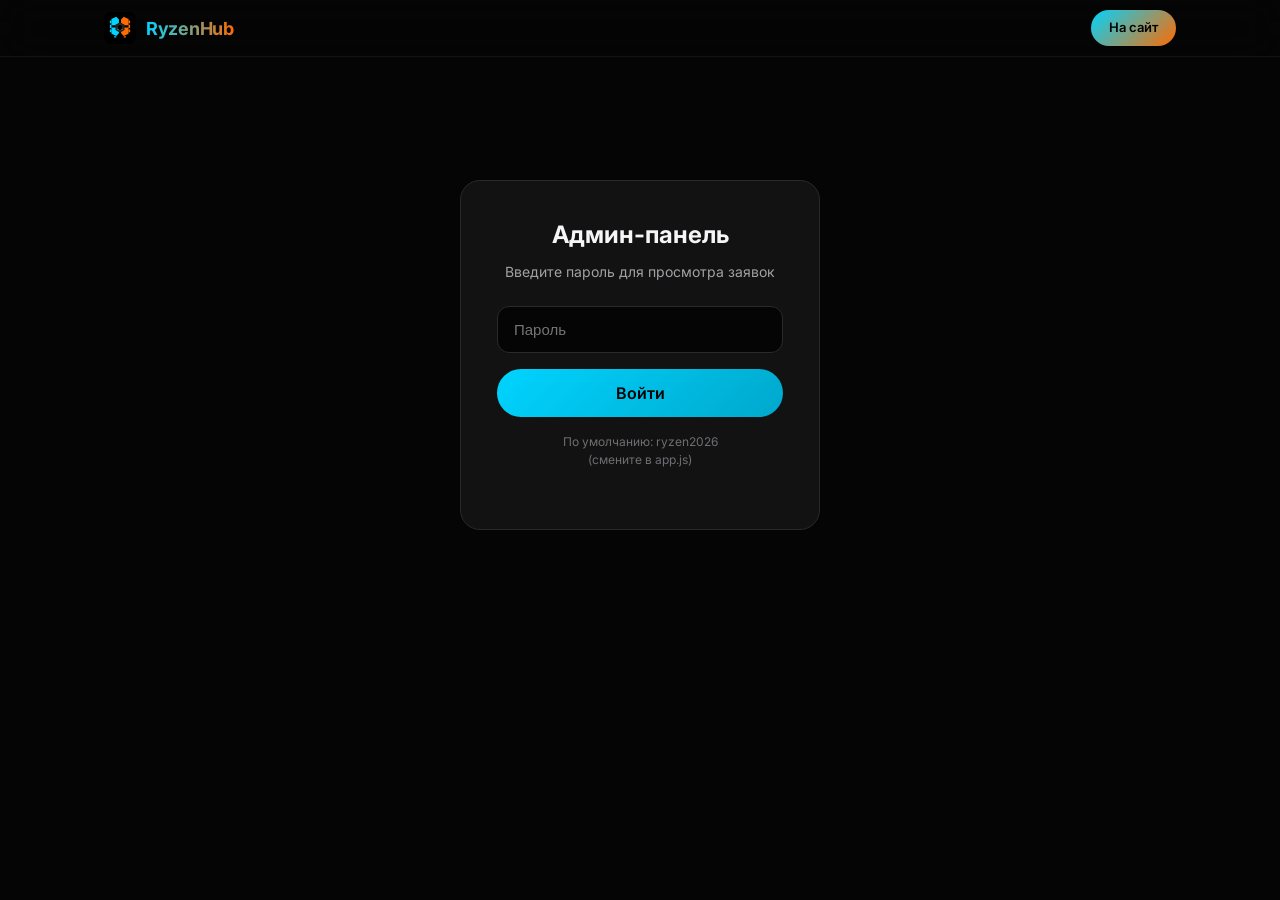
==== admin.html @ 4b6b9cd9 "Add files via upload" ====
<!DOCTYPE html>
<html lang="ru">
<head>
  <meta charset="UTF-8">
  <meta name="viewport" content="width=device-width, initial-scale=1.0">
  <title>Админка — RyzenHub</title>
  <link href="https://fonts.googleapis.com/css2?family=Inter:wght@400;500;600;700&display=swap" rel="stylesheet">
  <link rel="stylesheet" href="styles.css">
</head>
<body>
  <header class="header">
    <nav class="nav">
      <a href="index.html" class="logo">
        <img src="logo.svg" alt="RyzenHub" class="logo-img" onerror="this.style.display='none'">
        <span class="logo-text">RyzenHub</span>
      </a>
      <a href="index.html" class="nav-cta">На сайт</a>
    </nav>
  </header>

  <div class="admin-page">
    <div id="loginBox" class="admin-login">
      <h1>Админ-панель</h1>
      <p>Введите пароль для просмотра заявок</p>
      <input type="password" id="adminPass" placeholder="Пароль" autocomplete="current-password">
      <button class="btn btn-primary btn-block" id="loginBtn">Войти</button>
      <p style="margin-top:16px;font-size:12px;color:var(--text-tertiary)">По умолчанию: ryzen2026<br>(смените в app.js)</p>
    </div>

    <div id="adminPanel" style="display:none">
      <h1 style="margin-bottom:8px">Заявки</h1>
      <p style="color:var(--text-secondary);margin-bottom:24px">Хранятся в localStorage браузера. Для получения на телефон настройте Discord/Telegram в app.js</p>

      <div class="admin-actions">
        <button class="btn btn-secondary" id="refreshBtn">Обновить</button>
        <button class="btn btn-small" id="clearBtn">Очистить все</button>
        <button class="btn btn-small" id="logoutBtn">Выйти</button>
      </div>

      <div id="ordersContainer"></div>
    </div>
  </div>

  <script src="app.js"></script>
  <script>
    const loginBox = document.getElementById("loginBox");
    const adminPanel = document.getElementById("adminPanel");
    const ordersContainer = document.getElementById("ordersContainer");

    function isLoggedIn() {
      return sessionStorage.getItem("ryzenhub_admin") === "1";
    }

    function renderOrders() {
      const orders = window.RyzenHubAdmin.getOrders();
      if (orders.length === 0) {
        ordersContainer.innerHTML = '<p style="color:var(--text-secondary)">Пока нет заявок.</p>';
        return;
      }
      ordersContainer.innerHTML = orders.map(o => `
        <div class="order-card-admin">
          <div class="oid">${o.id} · ${o.date}</div>
          <div class="meta">
            <strong>${o.name}</strong> · ${o.city}<br>
            📞 ${o.phone} ${o.telegram !== "—" ? "· " + o.telegram : ""}<br>
            Услуги: ${Array.isArray(o.services) ? o.services.join(", ") : o.services}<br>
            Бюджет: ${o.budget}<br>
            ${o.details && o.details !== "—" ? "Детали: " + o.details : ""}
          </div>
        </div>
      `).join("");
    }

    function showAdmin() {
      loginBox.style.display = "none";
      adminPanel.style.display = "block";
      renderOrders();
    }

    if (isLoggedIn()) showAdmin();

    document.getElementById("loginBtn").addEventListener("click", () => {
      const pass = document.getElementById("adminPass").value;
      if (window.RyzenHubAdmin.checkPass(pass)) {
        sessionStorage.setItem("ryzenhub_admin", "1");
        showAdmin();
      } else {
        alert("Неверный пароль");
      }
    });

    document.getElementById("adminPass")?.addEventListener("keydown", (e) => {
      if (e.key === "Enter") document.getElementById("loginBtn").click();
    });

    document.getElementById("refreshBtn")?.addEventListener("click", renderOrders);
    document.getElementById("clearBtn")?.addEventListener("click", () => {
      if (confirm("Удалить все заявки?")) {
        window.RyzenHubAdmin.clearOrders();
        renderOrders();
      }
    });
    document.getElementById("logoutBtn")?.addEventListener("click", () => {
      sessionStorage.removeItem("ryzenhub_admin");
      location.reload();
    });
  </script>
</body>
</html>
---- styles.css ----
:root {
  --bg: #050505;
  --bg-elevated: #0c0c0c;
  --bg-card: #121212;
  --bg-card-hover: #1a1a1a;
  --text: #f5f5f7;
  --text-secondary: #a1a1a6;
  --text-tertiary: #6e6e73;
  --accent: #00d4ff;
  --accent-2: #ff6b00;
  --accent-hover: #00b8e0;
  --accent-soft: rgba(0, 212, 255, 0.12);
  --orange-soft: rgba(255, 107, 0, 0.12);
  --success: #30d158;
  --border: #2a2a2e;
  --border-light: #3a3a3e;
  --radius: 16px;
  --radius-sm: 10px;
  --radius-full: 980px;
  --shadow: 0 8px 32px rgba(0, 0, 0, 0.5);
  --transition: 0.25s cubic-bezier(0.25, 0.1, 0.25, 1);
}

* { margin: 0; padding: 0; box-sizing: border-box; }

html { scroll-behavior: smooth; }

body {
  font-family: 'Inter', -apple-system, BlinkMacSystemFont, 'Segoe UI', sans-serif;
  background: var(--bg);
  color: var(--text);
  line-height: 1.5;
  -webkit-font-smoothing: antialiased;
}

a { color: inherit; text-decoration: none; }
img { max-width: 100%; display: block; }

/* Header */
.header {
  position: fixed;
  top: 0; left: 0; right: 0;
  z-index: 1000;
  background: rgba(5, 5, 5, 0.8);
  backdrop-filter: saturate(180%) blur(20px);
  -webkit-backdrop-filter: saturate(180%) blur(20px);
  border-bottom: 1px solid rgba(255, 255, 255, 0.06);
}

.nav {
  max-width: 1120px;
  margin: 0 auto;
  padding: 0 24px;
  height: 56px;
  display: flex;
  align-items: center;
  justify-content: space-between;
}

.logo {
  display: flex;
  align-items: center;
  gap: 10px;
  font-weight: 700;
  font-size: 18px;
  letter-spacing: -0.3px;
}

.logo-img {
  width: 32px;
  height: 32px;
  border-radius: 8px;
  object-fit: contain;
  background: #000;
}

.logo-text {
  background: linear-gradient(90deg, var(--accent), var(--accent-2));
  -webkit-background-clip: text;
  -webkit-text-fill-color: transparent;
  background-clip: text;
}

.nav-links {
  display: flex;
  gap: 28px;
  font-size: 13px;
  color: var(--text-secondary);
}

.nav-links a:hover { color: var(--text); }

.nav-cta {
  background: linear-gradient(135deg, var(--accent), var(--accent-2));
  color: #000;
  padding: 8px 18px;
  border-radius: var(--radius-full);
  font-size: 13px;
  font-weight: 600;
  transition: transform var(--transition), opacity var(--transition);
}

.nav-cta:hover { transform: scale(1.03); opacity: 0.95; }

.mobile-menu-btn {
  display: none;
  flex-direction: column;
  gap: 5px;
  background: none;
  border: none;
  cursor: pointer;
  padding: 4px;
}

.mobile-menu-btn span {
  width: 20px;
  height: 1.5px;
  background: var(--text);
  transition: var(--transition);
}

.mobile-menu {
  display: none;
  flex-direction: column;
  padding: 16px 24px 24px;
  background: var(--bg);
  border-top: 1px solid var(--border);
  gap: 16px;
}

.mobile-menu a { font-size: 15px; color: var(--text-secondary); }
.mobile-menu a:hover { color: var(--text); }
.mobile-menu .nav-cta { display: inline-block; text-align: center; margin-top: 8px; color: #000; }

/* Hero */
.hero {
  min-height: 100vh;
  display: flex;
  align-items: center;
  justify-content: center;
  padding: 120px 24px 80px;
  position: relative;
  overflow: hidden;
}

.hero-bg {
  position: absolute;
  inset: 0;
  background:
    radial-gradient(ellipse 70% 50% at 50% -10%, rgba(0, 212, 255, 0.15), transparent),
    radial-gradient(ellipse 50% 40% at 90% 60%, rgba(255, 107, 0, 0.08), transparent),
    var(--bg);
  pointer-events: none;
}

.hero-content {
  max-width: 820px;
  text-align: center;
  position: relative;
  z-index: 1;
}

.hero-badge {
  display: inline-flex;
  align-items: center;
  gap: 8px;
  background: var(--accent-soft);
  color: var(--accent);
  padding: 6px 14px;
  border-radius: var(--radius-full);
  font-size: 13px;
  font-weight: 500;
  margin-bottom: 28px;
}

.badge-dot {
  width: 6px;
  height: 6px;
  background: var(--success);
  border-radius: 50%;
  animation: pulse 2s infinite;
}

@keyframes pulse {
  0%, 100% { opacity: 1; }
  50% { opacity: 0.4; }
}

.hero h1 {
  font-size: clamp(40px, 8vw, 68px);
  font-weight: 800;
  letter-spacing: -2.5px;
  line-height: 1.05;
  margin-bottom: 20px;
}

.gradient-text {
  background: linear-gradient(90deg, var(--accent), var(--accent-2));
  -webkit-background-clip: text;
  -webkit-text-fill-color: transparent;
  background-clip: text;
}

.hero-subtitle {
  font-size: clamp(16px, 2.2vw, 20px);
  color: var(--text-secondary);
  max-width: 560px;
  margin: 0 auto 40px;
  line-height: 1.5;
}

.hero-buttons {
  display: flex;
  gap: 14px;
  justify-content: center;
  flex-wrap: wrap;
  margin-bottom: 64px;
}

.btn {
  display: inline-flex;
  align-items: center;
  justify-content: center;
  padding: 14px 28px;
  border-radius: var(--radius-full);
  font-size: 16px;
  font-weight: 500;
  border: none;
  cursor: pointer;
  transition: all var(--transition);
  font-family: inherit;
}

.btn-primary {
  background: linear-gradient(135deg, var(--accent), #00a8cc);
  color: #000;
  font-weight: 600;
}

.btn-primary:hover {
  transform: scale(1.03);
  box-shadow: 0 0 24px rgba(0, 212, 255, 0.35);
}

.btn-secondary {
  background: transparent;
  color: white;
  border: 1px solid rgba(255, 255, 255, 0.25);
}

.btn-secondary:hover {
  border-color: rgba(255, 255, 255, 0.5);
  background: rgba(255, 255, 255, 0.05);
}

.btn-small {
  padding: 8px 14px;
  font-size: 13px;
  background: var(--bg-card);
  color: var(--text-secondary);
  border: 1px solid var(--border);
  border-radius: var(--radius-sm);
}

.btn-small:hover { color: var(--text); border-color: var(--border-light); }

.btn-block { width: 100%; }

.hero-stats {
  display: flex;
  justify-content: center;
  gap: 48px;
  flex-wrap: wrap;
}

.stat-value {
  font-size: 28px;
  font-weight: 700;
  letter-spacing: -0.5px;
  background: linear-gradient(90deg, var(--accent), var(--accent-2));
  -webkit-background-clip: text;
  -webkit-text-fill-color: transparent;
  background-clip: text;
}

.stat-label {
  font-size: 13px;
  color: var(--text-secondary);
  margin-top: 2px;
}

/* Sections */
.section {
  padding: 100px 24px;
  max-width: 1120px;
  margin: 0 auto;
}

.section-dark {
  background: var(--bg-elevated);
  max-width: none;
  padding: 100px 24px;
}

.section-dark > * {
  max-width: 1120px;
  margin-left: auto;
  margin-right: auto;
}

.section-header {
  text-align: center;
  margin-bottom: 56px;
}

.section-header h2 {
  font-size: clamp(32px, 5vw, 44px);
  font-weight: 700;
  letter-spacing: -1.5px;
  margin-bottom: 12px;
}

.section-header p {
  font-size: 18px;
  color: var(--text-secondary);
  max-width: 520px;
  margin: 0 auto;
}

/* Services */
.services-grid {
  display: grid;
  grid-template-columns: repeat(auto-fill, minmax(320px, 1fr));
  gap: 24px;
}

.service-card {
  background: var(--bg-card);
  border: 1px solid var(--border);
  border-radius: 20px;
  overflow: hidden;
  transition: transform var(--transition), border-color var(--transition);
  display: flex;
  flex-direction: column;
}

.service-card:hover {
  transform: translateY(-6px);
  border-color: var(--border-light);
  box-shadow: var(--shadow);
}

.service-img {
  height: 180px;
  overflow: hidden;
  background: #111;
}

.service-img img {
  width: 100%;
  height: 100%;
  object-fit: cover;
  transition: transform 0.4s ease;
}

.service-card:hover .service-img img {
  transform: scale(1.05);
}

.service-body {
  padding: 24px;
  flex: 1;
  display: flex;
  flex-direction: column;
}

.service-body h3 {
  font-size: 18px;
  font-weight: 600;
  margin-bottom: 8px;
}

.service-body > p {
  font-size: 14px;
  color: var(--text-secondary);
  margin-bottom: 16px;
  line-height: 1.5;
}

.service-list {
  list-style: none;
  font-size: 13px;
  color: var(--text-tertiary);
  margin-bottom: 16px;
  flex: 1;
}

.service-list li {
  padding: 3px 0;
  display: flex;
  gap: 8px;
}

.service-list li::before {
  content: "•";
  color: var(--accent);
}

.service-price {
  font-size: 18px;
  font-weight: 700;
  color: var(--accent);
  margin-top: auto;
}

/* Process */
.process-grid {
  display: grid;
  grid-template-columns: repeat(auto-fit, minmax(220px, 1fr));
  gap: 24px;
}

.process-step {
  background: var(--bg-card);
  border: 1px solid var(--border);
  border-radius: 16px;
  padding: 28px 24px;
  text-align: center;
}

.process-num {
  font-size: 32px;
  font-weight: 800;
  background: linear-gradient(135deg, var(--accent), var(--accent-2));
  -webkit-background-clip: text;
  -webkit-text-fill-color: transparent;
  background-clip: text;
  margin-bottom: 12px;
}

.process-step h3 {
  font-size: 18px;
  margin-bottom: 8px;
}

.process-step p {
  font-size: 14px;
  color: var(--text-secondary);
}

/* Form */
.form-container {
  display: grid;
  grid-template-columns: 1fr 300px;
  gap: 32px;
  align-items: start;
}

@media (max-width: 900px) {
  .form-container { grid-template-columns: 1fr; }
}

.order-form {
  background: var(--bg-card);
  border: 1px solid var(--border);
  border-radius: 24px;
  padding: 36px;
}

.form-progress {
  display: flex;
  gap: 8px;
  margin-bottom: 36px;
  flex-wrap: wrap;
}

.progress-step {
  flex: 1;
  min-width: 90px;
  text-align: center;
  font-size: 12px;
  font-weight: 500;
  color: var(--text-tertiary);
  padding: 8px 4px;
  border-bottom: 2px solid var(--border);
  transition: all var(--transition);
}

.progress-step.active {
  color: var(--accent);
  border-bottom-color: var(--accent);
}

.progress-step.done {
  color: var(--success);
  border-bottom-color: var(--success);
}

.form-step { display: none; }
.form-step.active {
  display: block;
  animation: fadeIn 0.3s ease;
}

@keyframes fadeIn {
  from { opacity: 0; transform: translateY(8px); }
  to { opacity: 1; transform: translateY(0); }
}

.form-step h3 {
  font-size: 22px;
  font-weight: 600;
  margin-bottom: 8px;
}

.form-hint {
  font-size: 14px;
  color: var(--text-secondary);
  margin-bottom: 24px;
}

.form-row {
  display: grid;
  grid-template-columns: 1fr 1fr;
  gap: 16px;
}

@media (max-width: 600px) {
  .form-row { grid-template-columns: 1fr; }
}

.form-group { margin-bottom: 20px; }

.form-group label {
  display: block;
  font-size: 13px;
  font-weight: 500;
  color: var(--text-secondary);
  margin-bottom: 6px;
}

.form-group input,
.form-group select,
.form-group textarea {
  width: 100%;
  background: var(--bg);
  border: 1px solid var(--border);
  border-radius: 12px;
  padding: 13px 16px;
  color: var(--text);
  font-size: 15px;
  font-family: inherit;
  transition: border-color var(--transition);
}

.form-group input:focus,
.form-group select:focus,
.form-group textarea:focus {
  outline: none;
  border-color: var(--accent);
}

.form-group textarea {
  resize: vertical;
  min-height: 100px;
}

.purpose-grid {
  display: grid;
  grid-template-columns: repeat(auto-fill, minmax(140px, 1fr));
  gap: 12px;
  margin-bottom: 24px;
}

.purpose-card { cursor: pointer; }
.purpose-card input { display: none; }

.purpose-content {
  display: flex;
  flex-direction: column;
  align-items: center;
  text-align: center;
  padding: 18px 10px;
  background: var(--bg);
  border: 1px solid var(--border);
  border-radius: 14px;
  transition: all var(--transition);
  height: 100%;
}

.purpose-card input:checked + .purpose-content {
  border-color: var(--accent);
  background: var(--accent-soft);
}

.purpose-icon { font-size: 26px; margin-bottom: 6px; }
.purpose-title { font-size: 13px; font-weight: 600; }

.budget-options {
  display: grid;
  grid-template-columns: repeat(auto-fill, minmax(140px, 1fr));
  gap: 10px;
}

.budget-option {
  cursor: pointer;
}

.budget-option input { display: none; }

.budget-option span {
  display: block;
  text-align: center;
  padding: 12px;
  background: var(--bg);
  border: 1px solid var(--border);
  border-radius: 12px;
  font-size: 13px;
  transition: all var(--transition);
}

.budget-option input:checked + span {
  border-color: var(--accent);
  background: var(--accent-soft);
  color: var(--accent);
}

.form-actions {
  display: flex;
  gap: 12px;
  margin-top: 28px;
  flex-wrap: wrap;
}

.success-message {
  text-align: center;
  padding: 40px 20px;
}

.success-icon {
  width: 64px;
  height: 64px;
  background: var(--success);
  color: #000;
  font-size: 32px;
  font-weight: 700;
  border-radius: 50%;
  display: flex;
  align-items: center;
  justify-content: center;
  margin: 0 auto 20px;
}

.success-id {
  margin: 16px 0 28px;
  color: var(--text-secondary);
}

.success-actions {
  display: flex;
  gap: 12px;
  justify-content: center;
  flex-wrap: wrap;
}

/* Side cards */
.orders-side {
  display: flex;
  flex-direction: column;
  gap: 16px;
}

.side-card {
  background: var(--bg-card);
  border: 1px solid var(--border);
  border-radius: 16px;
  padding: 24px;
}

.side-card h3 {
  font-size: 16px;
  margin-bottom: 8px;
}

.side-card p {
  font-size: 14px;
  color: var(--text-secondary);
  margin-bottom: 16px;
}

.side-note {
  font-size: 12px !important;
  color: var(--text-tertiary) !important;
  margin-top: 12px;
  margin-bottom: 0 !important;
  text-align: center;
}

.side-admin {
  text-align: center;
  opacity: 0.7;
}

.admin-hint {
  font-size: 12px !important;
  margin-bottom: 10px !important;
}

/* Support */
.support-grid {
  display: grid;
  grid-template-columns: repeat(auto-fit, minmax(220px, 1fr));
  gap: 24px;
}

.support-item {
  background: var(--bg-card);
  border: 1px solid var(--border);
  border-radius: 16px;
  padding: 28px 24px;
  text-align: center;
}

.support-icon {
  font-size: 32px;
  margin-bottom: 12px;
}

.support-item h3 {
  font-size: 17px;
  margin-bottom: 8px;
}

.support-item p {
  font-size: 14px;
  color: var(--text-secondary);
}

/* Footer */
.footer {
  background: #000;
  border-top: 1px solid var(--border);
  padding: 60px 24px 30px;
}

.footer-inner {
  max-width: 1120px;
  margin: 0 auto;
  display: grid;
  grid-template-columns: 1.5fr 1fr 1fr 1fr;
  gap: 40px;
  margin-bottom: 40px;
}

@media (max-width: 800px) {
  .footer-inner {
    grid-template-columns: 1fr 1fr;
  }
}

@media (max-width: 500px) {
  .footer-inner {
    grid-template-columns: 1fr;
  }
}

.footer-brand p {
  font-size: 14px;
  color: var(--text-secondary);
  margin-top: 12px;
  max-width: 260px;
}

.footer-links h4 {
  font-size: 13px;
  font-weight: 600;
  margin-bottom: 14px;
  color: var(--text);
}

.footer-links a,
.footer-links p {
  display: block;
  font-size: 14px;
  color: var(--text-secondary);
  margin-bottom: 8px;
}

.footer-links a:hover { color: var(--accent); }

.footer-bottom {
  max-width: 1120px;
  margin: 0 auto;
  padding-top: 24px;
  border-top: 1px solid var(--border);
  display: flex;
  justify-content: space-between;
  flex-wrap: wrap;
  gap: 12px;
  font-size: 13px;
  color: var(--text-tertiary);
}

/* Admin page */
.admin-page {
  min-height: 100vh;
  padding: 100px 24px 60px;
  max-width: 900px;
  margin: 0 auto;
}

.admin-login {
  max-width: 360px;
  margin: 80px auto;
  background: var(--bg-card);
  border: 1px solid var(--border);
  border-radius: 20px;
  padding: 36px;
  text-align: center;
}

.admin-login h1 {
  font-size: 24px;
  margin-bottom: 8px;
}

.admin-login p {
  color: var(--text-secondary);
  margin-bottom: 24px;
  font-size: 14px;
}

.admin-login input {
  width: 100%;
  background: var(--bg);
  border: 1px solid var(--border);
  border-radius: 12px;
  padding: 14px 16px;
  color: var(--text);
  font-size: 15px;
  margin-bottom: 16px;
}

.admin-login input:focus {
  outline: none;
  border-color: var(--accent);
}

.orders-table {
  width: 100%;
  border-collapse: collapse;
  margin-top: 24px;
}

.orders-table th,
.orders-table td {
  text-align: left;
  padding: 12px 14px;
  border-bottom: 1px solid var(--border);
  font-size: 14px;
}

.orders-table th {
  color: var(--text-secondary);
  font-weight: 500;
  font-size: 12px;
  text-transform: uppercase;
  letter-spacing: 0.5px;
}

.order-card-admin {
  background: var(--bg-card);
  border: 1px solid var(--border);
  border-radius: 14px;
  padding: 20px;
  margin-bottom: 16px;
}

.order-card-admin .oid {
  font-weight: 700;
  color: var(--accent);
  margin-bottom: 8px;
}

.order-card-admin .meta {
  font-size: 14px;
  color: var(--text-secondary);
  line-height: 1.6;
}

.admin-actions {
  display: flex;
  gap: 12px;
  margin-bottom: 24px;
  flex-wrap: wrap;
}

/* Legal pages */
.legal-page {
  max-width: 720px;
  margin: 0 auto;
  padding: 120px 24px 80px;
}

.legal-page h1 {
  font-size: 32px;
  margin-bottom: 8px;
}

.legal-page .updated {
  color: var(--text-tertiary);
  font-size: 14px;
  margin-bottom: 40px;
}

.legal-page h2 {
  font-size: 20px;
  margin: 32px 0 12px;
}

.legal-page p,
.legal-page li {
  color: var(--text-secondary);
  font-size: 15px;
  line-height: 1.7;
  margin-bottom: 12px;
}

.legal-page ul {
  padding-left: 20px;
  margin-bottom: 16px;
}

/* Mobile */
@media (max-width: 768px) {
  .nav-links, .nav-cta { display: none; }
  .mobile-menu-btn { display: flex; }
  .mobile-menu.open { display: flex; }
  .hero-stats { gap: 28px; }
  .services-grid { grid-template-columns: 1fr; }
}

/* ========== Builds ========== */
.builds-filter {
  display: flex;
  gap: 10px;
  justify-content: center;
  flex-wrap: wrap;
  margin-bottom: 40px;
}

.filter-btn {
  background: transparent;
  border: 1px solid var(--border);
  color: var(--text-secondary);
  padding: 8px 18px;
  border-radius: var(--radius-full);
  font-size: 14px;
  font-weight: 500;
  cursor: pointer;
  transition: all var(--transition);
  font-family: inherit;
}

.filter-btn:hover {
  border-color: var(--border-light);
  color: var(--text);
}

.filter-btn.active {
  background: linear-gradient(135deg, var(--accent), var(--accent-2));
  color: #000;
  border-color: transparent;
  font-weight: 600;
}

.builds-grid {
  display: grid;
  grid-template-columns: repeat(auto-fill, minmax(300px, 1fr));
  gap: 20px;
}

.build-card {
  background: var(--bg-card);
  border: 1px solid var(--border);
  border-radius: 20px;
  overflow: hidden;
  transition: transform var(--transition), border-color var(--transition);
  display: flex;
  flex-direction: column;
}

.build-card:hover {
  transform: translateY(-4px);
  border-color: var(--border-light);
  box-shadow: var(--shadow);
}

.build-card-header {
  padding: 24px 24px 0;
  display: flex;
  justify-content: space-between;
  align-items: flex-start;
}

.build-tag {
  font-size: 11px;
  font-weight: 600;
  text-transform: uppercase;
  letter-spacing: 0.5px;
  padding: 4px 10px;
  border-radius: var(--radius-full);
  background: var(--accent-soft);
  color: var(--accent);
}

.build-price {
  font-size: 20px;
  font-weight: 700;
  letter-spacing: -0.5px;
  background: linear-gradient(90deg, var(--accent), var(--accent-2));
  -webkit-background-clip: text;
  -webkit-text-fill-color: transparent;
  background-clip: text;
}

.build-card-body {
  padding: 16px 24px 24px;
  flex: 1;
}

.build-card-body h3 {
  font-size: 18px;
  font-weight: 600;
  margin-bottom: 8px;
}

.build-card-body p {
  font-size: 14px;
  color: var(--text-secondary);
  margin-bottom: 16px;
  line-height: 1.5;
}

.build-specs {
  list-style: none;
  font-size: 13px;
  color: var(--text-tertiary);
}

.build-specs li {
  padding: 4px 0;
  display: flex;
  gap: 8px;
}

.build-specs li::before {
  content: "•";
  color: var(--accent);
}

.build-card-footer {
  padding: 0 24px 24px;
  display: flex;
  gap: 10px;
}

.build-card-footer .btn {
  flex: 1;
  padding: 11px 16px;
  font-size: 14px;
  border-radius: 12px;
}

@media (max-width: 768px) {
  .builds-grid { grid-template-columns: 1fr; }
}
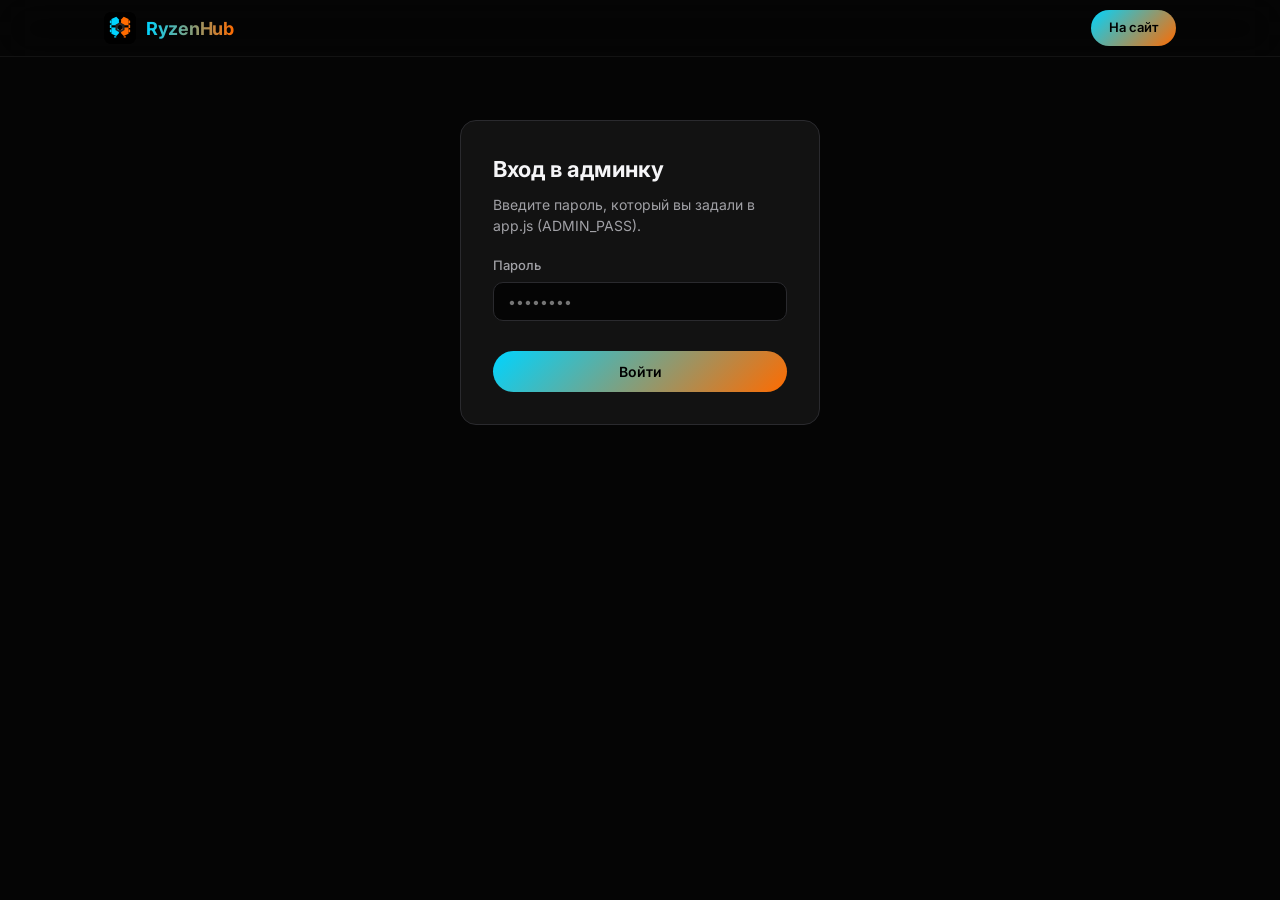
==== commit da035636: "Add files via upload" ====
--- a/admin.html
+++ b/admin.html
@@ -3,9 +3,34 @@
 <head>
   <meta charset="UTF-8">
   <meta name="viewport" content="width=device-width, initial-scale=1.0">
-  <title>Админка — RyzenHub</title>
+  <title>Админ-панель — RyzenHub</title>
+  <link rel="preconnect" href="https://fonts.googleapis.com">
   <link href="https://fonts.googleapis.com/css2?family=Inter:wght@400;500;600;700&display=swap" rel="stylesheet">
   <link rel="stylesheet" href="styles.css">
+  <style>
+    .admin-wrap { max-width: 1100px; margin: 80px auto 40px; padding: 0 20px; }
+    .login-box { max-width: 360px; margin: 120px auto; background: var(--bg-card); border: 1px solid var(--border); border-radius: var(--radius); padding: 32px; }
+    .login-box h1 { font-size: 22px; margin-bottom: 8px; }
+    .login-box p { color: var(--text-secondary); font-size: 14px; margin-bottom: 20px; }
+    .admin-toolbar { display: flex; flex-wrap: wrap; gap: 10px; margin-bottom: 24px; align-items: center; }
+    .admin-tabs { display: flex; gap: 8px; margin-bottom: 20px; flex-wrap: wrap; }
+    .admin-tab { padding: 8px 16px; border-radius: 999px; background: var(--bg-elevated); border: 1px solid var(--border); color: var(--text-secondary); cursor: pointer; font-size: 13px; }
+    .admin-tab.active { background: var(--accent-soft); border-color: var(--accent); color: var(--accent); }
+    .order-card-admin { background: var(--bg-card); border: 1px solid var(--border); border-radius: var(--radius); padding: 18px; margin-bottom: 14px; transition: border-color .2s; }
+    .order-card-admin:hover { border-color: var(--border-light); }
+    .order-card-admin .oid { font-size: 12px; color: var(--text-tertiary); margin-bottom: 6px; }
+    .order-card-admin .meta { font-size: 14px; line-height: 1.55; }
+    .status-badge { display: inline-block; padding: 3px 10px; border-radius: 999px; font-size: 12px; font-weight: 600; margin-top: 8px; }
+    .status-select { margin-top: 10px; padding: 6px 10px; border-radius: 8px; background: var(--bg); border: 1px solid var(--border); color: var(--text); font-size: 13px; }
+    .admin-note { margin-top: 8px; width: 100%; padding: 8px; border-radius: 8px; background: var(--bg); border: 1px solid var(--border); color: var(--text); font-size: 13px; resize: vertical; min-height: 40px; }
+    .admin-actions { display: flex; gap: 8px; margin-top: 10px; flex-wrap: wrap; }
+    .history-list { margin-top: 10px; font-size: 12px; color: var(--text-secondary); }
+    .history-list li { margin-bottom: 4px; }
+    .stats-row { display: grid; grid-template-columns: repeat(auto-fit, minmax(120px, 1fr)); gap: 12px; margin-bottom: 24px; }
+    .stat-card { background: var(--bg-card); border: 1px solid var(--border); border-radius: 12px; padding: 14px; text-align: center; }
+    .stat-card strong { display: block; font-size: 22px; color: var(--accent); }
+    .stat-card span { font-size: 12px; color: var(--text-secondary); }
+  </style>
 </head>
 <body>
   <header class="header">
@@ -18,22 +43,34 @@
     </nav>
   </header>
 
-  <div class="admin-page">
-    <div id="loginBox" class="admin-login">
-      <h1>Админ-панель</h1>
-      <p>Введите пароль для просмотра заявок</p>
-      <input type="password" id="adminPass" placeholder="Пароль" autocomplete="current-password">
-      <button class="btn btn-primary btn-block" id="loginBtn">Войти</button>
-      <p style="margin-top:16px;font-size:12px;color:var(--text-tertiary)">По умолчанию: ryzen2026<br>(смените в app.js)</p>
+  <div class="admin-wrap">
+    <div id="loginBox" class="login-box">
+      <h1>Вход в админку</h1>
+      <p>Введите пароль, который вы задали в app.js (ADMIN_PASS).</p>
+      <div class="form-group">
+        <label for="adminPass">Пароль</label>
+        <input type="password" id="adminPass" placeholder="••••••••" autocomplete="current-password">
+      </div>
+      <button class="btn btn-primary btn-block" id="loginBtn" style="margin-top:16px;">Войти</button>
     </div>
 
-    <div id="adminPanel" style="display:none">
-      <h1 style="margin-bottom:8px">Заявки</h1>
-      <p style="color:var(--text-secondary);margin-bottom:24px">Хранятся в localStorage браузера. Для получения на телефон настройте Discord/Telegram в app.js</p>
-
-      <div class="admin-actions">
-        <button class="btn btn-secondary" id="refreshBtn">Обновить</button>
-        <button class="btn btn-small" id="clearBtn">Очистить все</button>
+    <div id="adminPanel" style="display:none;">
+      <h1 style="margin-bottom:8px;">Админ-панель</h1>
+      <p style="color:var(--text-secondary); margin-bottom:20px;">Заявки, статусы и переписка. Данные хранятся локально в этом браузере.</p>
+
+      <div class="stats-row" id="statsRow"></div>
+
+      <div class="admin-tabs" id="adminTabs">
+        <button class="admin-tab active" data-status="all">Все</button>
+        <button class="admin-tab" data-status="new">Новые</button>
+        <button class="admin-tab" data-status="in_progress">В работе</button>
+        <button class="admin-tab" data-status="waiting_parts">Ждём запчасти</button>
+        <button class="admin-tab" data-status="ready">Готово</button>
+        <button class="admin-tab" data-status="done">Завершённые</button>
+      </div>
+
+      <div class="admin-toolbar">
+        <button class="btn btn-small" id="refreshBtn">Обновить</button>
         <button class="btn btn-small" id="logoutBtn">Выйти</button>
       </div>
 
@@ -46,29 +83,100 @@
     const loginBox = document.getElementById("loginBox");
     const adminPanel = document.getElementById("adminPanel");
     const ordersContainer = document.getElementById("ordersContainer");
+    let currentFilter = "all";
 
     function isLoggedIn() {
       return sessionStorage.getItem("ryzenhub_admin") === "1";
     }
 
+    function statusLabel(id) {
+      const s = (window.RyzenHubAdmin.STATUSES || []).find(x => x.id === id);
+      return s ? s.label : id;
+    }
+    function statusColor(id) {
+      const s = (window.RyzenHubAdmin.STATUSES || []).find(x => x.id === id);
+      return s ? s.color : "#aaa";
+    }
+
+    function renderStats(orders) {
+      const counts = { total: orders.length, new: 0, in_progress: 0, ready: 0, done: 0 };
+      orders.forEach(o => {
+        if (o.status === "new" || o.status === "review") counts.new++;
+        if (o.status === "in_progress" || o.status === "waiting_parts") counts.in_progress++;
+        if (o.status === "ready") counts.ready++;
+        if (o.status === "done") counts.done++;
+      });
+      document.getElementById("statsRow").innerHTML = `
+        <div class="stat-card"><strong>${counts.total}</strong><span>Всего</span></div>
+        <div class="stat-card"><strong>${counts.new}</strong><span>Новые</span></div>
+        <div class="stat-card"><strong>${counts.in_progress}</strong><span>В работе</span></div>
+        <div class="stat-card"><strong>${counts.ready}</strong><span>Готово</span></div>
+        <div class="stat-card"><strong>${counts.done}</strong><span>Завершено</span></div>
+      `;
+    }
+
     function renderOrders() {
-      const orders = window.RyzenHubAdmin.getOrders();
+      let orders = window.RyzenHubAdmin.getOrders();
+      renderStats(orders);
+      if (currentFilter !== "all") {
+        if (currentFilter === "new") orders = orders.filter(o => o.status === "new" || o.status === "review");
+        else if (currentFilter === "in_progress") orders = orders.filter(o => o.status === "in_progress" || o.status === "waiting_parts");
+        else orders = orders.filter(o => o.status === currentFilter);
+      }
       if (orders.length === 0) {
-        ordersContainer.innerHTML = '<p style="color:var(--text-secondary)">Пока нет заявок.</p>';
+        ordersContainer.innerHTML = '<p style="color:var(--text-secondary)">Нет заявок по этому фильтру.</p>';
         return;
       }
-      ordersContainer.innerHTML = orders.map(o => `
-        <div class="order-card-admin">
+      const statusOptions = (window.RyzenHubAdmin.STATUSES || []).map(s =>
+        `<option value="${s.id}">${s.label}</option>`
+      ).join("");
+
+      ordersContainer.innerHTML = orders.map(o => {
+        const hist = (o.statusHistory || []).slice().reverse().slice(0, 5).map(h =>
+          `<li>${h.at} — ${statusLabel(h.status)}${h.note ? ": " + h.note : ""}</li>`
+        ).join("");
+        return `
+        <div class="order-card-admin" data-id="${o.id}">
           <div class="oid">${o.id} · ${o.date}</div>
           <div class="meta">
             <strong>${o.name}</strong> · ${o.city}<br>
-            📞 ${o.phone} ${o.telegram !== "—" ? "· " + o.telegram : ""}<br>
+            📞 <a href="tel:${o.phone.replace(/\\D/g,'')}" style="color:var(--accent)">${o.phone}</a>
+            ${o.email ? " · " + o.email : ""}
+            ${o.telegram && o.telegram !== "—" ? " · " + o.telegram : ""}<br>
             Услуги: ${Array.isArray(o.services) ? o.services.join(", ") : o.services}<br>
             Бюджет: ${o.budget}<br>
             ${o.details && o.details !== "—" ? "Детали: " + o.details : ""}
           </div>
-        </div>
-      `).join("");
+          <span class="status-badge" style="background:${statusColor(o.status)}22;color:${statusColor(o.status)}">${statusLabel(o.status)}</span>
+          <div>
+            <select class="status-select" data-id="${o.id}">
+              ${statusOptions}
+            </select>
+          </div>
+          <textarea class="admin-note" data-id="${o.id}" placeholder="Комментарий к смене статуса (необязательно)"></textarea>
+          <div class="admin-actions">
+            <button class="btn btn-small btn-primary apply-status" data-id="${o.id}">Применить статус</button>
+          </div>
+          ${hist ? `<ul class="history-list">${hist}</ul>` : ""}
+        </div>`;
+      }).join("");
+
+      // set current values
+      ordersContainer.querySelectorAll(".status-select").forEach(sel => {
+        const id = sel.dataset.id;
+        const ord = orders.find(x => x.id === id);
+        if (ord) sel.value = ord.status || "new";
+      });
+
+      ordersContainer.querySelectorAll(".apply-status").forEach(btn => {
+        btn.addEventListener("click", () => {
+          const id = btn.dataset.id;
+          const sel = ordersContainer.querySelector(`.status-select[data-id="${id}"]`);
+          const note = ordersContainer.querySelector(`.admin-note[data-id="${id}"]`);
+          window.RyzenHubAdmin.setStatus(id, sel.value, note?.value || "");
+          renderOrders();
+        });
+      });
     }
 
     function showAdmin() {
@@ -79,27 +187,29 @@
 
     if (isLoggedIn()) showAdmin();
 
-    document.getElementById("loginBtn").addEventListener("click", () => {
+    document.getElementById("loginBtn").addEventListener("click", async () => {
       const pass = document.getElementById("adminPass").value;
-      if (window.RyzenHubAdmin.checkPass(pass)) {
+      if (await window.RyzenHubAdmin.checkPass(pass)) {
         sessionStorage.setItem("ryzenhub_admin", "1");
         showAdmin();
       } else {
         alert("Неверный пароль");
       }
     });
-
     document.getElementById("adminPass")?.addEventListener("keydown", (e) => {
       if (e.key === "Enter") document.getElementById("loginBtn").click();
     });
 
+    document.querySelectorAll(".admin-tab").forEach(tab => {
+      tab.addEventListener("click", () => {
+        document.querySelectorAll(".admin-tab").forEach(t => t.classList.remove("active"));
+        tab.classList.add("active");
+        currentFilter = tab.dataset.status;
+        renderOrders();
+      });
+    });
+
     document.getElementById("refreshBtn")?.addEventListener("click", renderOrders);
-    document.getElementById("clearBtn")?.addEventListener("click", () => {
-      if (confirm("Удалить все заявки?")) {
-        window.RyzenHubAdmin.clearOrders();
-        renderOrders();
-      }
-    });
     document.getElementById("logoutBtn")?.addEventListener("click", () => {
       sessionStorage.removeItem("ryzenhub_admin");
       location.reload();
--- a/styles.css
+++ b/styles.css
@@ -1075,3 +1075,316 @@
 @media (max-width: 768px) {
   .builds-grid { grid-template-columns: 1fr; }
 }
+
+/* ===== Extra for contacts & cabinet ===== */
+.phone-link {
+  color: var(--accent);
+  font-weight: 600;
+  font-size: 16px;
+}
+.phone-link:hover { text-decoration: underline; }
+
+.contacts-grid {
+  display: grid;
+  grid-template-columns: repeat(auto-fit, minmax(200px, 1fr));
+  gap: 16px;
+}
+.contact-card {
+  background: var(--bg-card);
+  border: 1px solid var(--border);
+  border-radius: var(--radius);
+  padding: 24px 18px;
+  text-align: center;
+  transition: border-color var(--transition), transform var(--transition);
+}
+.contact-card:hover {
+  border-color: var(--accent);
+  transform: translateY(-2px);
+}
+.contact-icon { font-size: 28px; margin-bottom: 10px; }
+.contact-card h3 { font-size: 16px; margin-bottom: 4px; }
+.contact-card p { font-size: 13px; color: var(--text-secondary); }
+
+.cred-box {
+  background: var(--accent-soft);
+  border: 1px solid rgba(0,212,255,.25);
+  border-radius: 12px;
+  padding: 16px;
+  margin-top: 16px;
+  text-align: left;
+  font-size: 14px;
+}
+.cred-box code {
+  background: var(--bg);
+  padding: 2px 8px;
+  border-radius: 6px;
+  font-family: ui-monospace, monospace;
+  color: var(--accent);
+}
+.cred-hint { font-size: 12px; color: var(--text-secondary); margin-top: 8px; }
+
+.side-note { font-size: 12px; color: var(--text-tertiary); margin-top: 4px; }
+
+.form-actions { display: flex; gap: 10px; margin-top: 16px; flex-wrap: wrap; }
+
+.btn-block { width: 100%; text-align: center; }
+.btn-small { padding: 6px 14px; font-size: 13px; }
+
+/* Process steps */
+.process-steps {
+  display: grid;
+  grid-template-columns: repeat(auto-fit, minmax(160px, 1fr));
+  gap: 16px;
+}
+.process-item {
+  background: var(--bg-card);
+  border: 1px solid var(--border);
+  border-radius: var(--radius);
+  padding: 20px 16px;
+  text-align: center;
+}
+.process-num {
+  width: 36px; height: 36px;
+  border-radius: 50%;
+  background: linear-gradient(135deg, var(--accent), var(--accent-2));
+  color: #000;
+  font-weight: 700;
+  display: flex; align-items: center; justify-content: center;
+  margin: 0 auto 12px;
+}
+.process-item h3 { font-size: 15px; margin-bottom: 6px; }
+.process-item p { font-size: 13px; color: var(--text-secondary); }
+
+/* Hero stats */
+.hero-stats {
+  display: flex; gap: 32px; margin-top: 36px; flex-wrap: wrap;
+}
+.hero-stats div { text-align: left; }
+.hero-stats strong { display: block; font-size: 22px; color: var(--accent); }
+.hero-stats span { font-size: 13px; color: var(--text-secondary); }
+
+.order-aside { display: flex; flex-direction: column; gap: 14px; }
+.side-card {
+  background: var(--bg-card);
+  border: 1px solid var(--border);
+  border-radius: var(--radius);
+  padding: 18px;
+}
+.side-card h4 { font-size: 15px; margin-bottom: 6px; }
+.side-card p { font-size: 13px; color: var(--text-secondary); margin-bottom: 12px; }
+
+.order-layout {
+  display: grid;
+  grid-template-columns: 1fr 300px;
+  gap: 28px;
+  align-items: start;
+}
+@media (max-width: 800px) {
+  .order-layout { grid-template-columns: 1fr; }
+}
+
+.checkbox-grid {
+  display: grid;
+  grid-template-columns: 1fr 1fr;
+  gap: 10px;
+  margin-bottom: 16px;
+}
+.check-item {
+  display: flex; align-items: center; gap: 8px;
+  padding: 10px 12px;
+  background: var(--bg-elevated);
+  border: 1px solid var(--border);
+  border-radius: 10px;
+  font-size: 14px;
+  cursor: pointer;
+}
+.check-item:has(input:checked) {
+  border-color: var(--accent);
+  background: var(--accent-soft);
+}
+.check-item input { accent-color: var(--accent); }
+
+.success-box { text-align: center; padding: 20px 0; }
+.success-icon {
+  width: 56px; height: 56px; border-radius: 50%;
+  background: var(--success); color: #000;
+  font-size: 28px; font-weight: 700;
+  display: flex; align-items: center; justify-content: center;
+  margin: 0 auto 16px;
+}
+
+.step-indicator {
+  display: flex; gap: 8px; margin-bottom: 20px;
+}
+.step-indicator span {
+  width: 28px; height: 28px; border-radius: 50%;
+  background: var(--bg-elevated); border: 1px solid var(--border);
+  display: flex; align-items: center; justify-content: center;
+  font-size: 12px; color: var(--text-tertiary);
+}
+.step-indicator span.current {
+  background: var(--accent); color: #000; border-color: var(--accent); font-weight: 700;
+}
+.step-indicator span.done {
+  background: var(--success); color: #000; border-color: var(--success);
+}
+.order-step { display: none; }
+.order-step.active { display: block; }
+
+.form-row { display: grid; grid-template-columns: 1fr 1fr; gap: 12px; }
+@media (max-width: 500px) { .form-row { grid-template-columns: 1fr; } .checkbox-grid { grid-template-columns: 1fr; } }
+
+.form-group { margin-bottom: 14px; }
+.form-group label { display: block; font-size: 13px; color: var(--text-secondary); margin-bottom: 6px; }
+.form-group input, .form-group select, .form-group textarea {
+  width: 100%; padding: 10px 14px;
+  background: var(--bg); border: 1px solid var(--border);
+  border-radius: 10px; color: var(--text); font-size: 14px;
+  font-family: inherit;
+}
+.form-group input:focus, .form-group select:focus, .form-group textarea:focus {
+  outline: none; border-color: var(--accent);
+}
+
+.filters { display: flex; gap: 8px; flex-wrap: wrap; margin-bottom: 24px; }
+.filter-btn {
+  padding: 8px 16px; border-radius: 999px;
+  background: var(--bg-elevated); border: 1px solid var(--border);
+  color: var(--text-secondary); font-size: 13px; cursor: pointer;
+}
+.filter-btn.active, .filter-btn:hover {
+  background: var(--accent-soft); border-color: var(--accent); color: var(--accent);
+}
+
+.builds-grid {
+  display: grid;
+  grid-template-columns: repeat(auto-fill, minmax(280px, 1fr));
+  gap: 18px;
+}
+.build-card {
+  background: var(--bg-card); border: 1px solid var(--border);
+  border-radius: var(--radius); padding: 20px;
+  display: flex; flex-direction: column;
+}
+.build-price { font-size: 18px; font-weight: 700; color: var(--accent); margin-bottom: 6px; }
+.build-card h3 { font-size: 16px; margin-bottom: 8px; }
+.build-desc { font-size: 13px; color: var(--text-secondary); margin-bottom: 12px; flex-grow: 1; }
+.build-specs { list-style: none; font-size: 12px; color: var(--text-tertiary); margin-bottom: 16px; }
+.build-specs li { padding: 3px 0; border-bottom: 1px solid var(--border); }
+.build-specs li:last-child { border-bottom: none; }
+
+.services-grid {
+  display: grid;
+  grid-template-columns: repeat(auto-fill, minmax(240px, 1fr));
+  gap: 16px;
+}
+.service-card {
+  background: var(--bg-card); border: 1px solid var(--border);
+  border-radius: var(--radius); padding: 22px 18px;
+}
+.service-icon { font-size: 28px; margin-bottom: 10px; }
+.service-card h3 { font-size: 16px; margin-bottom: 6px; }
+.service-card p { font-size: 13px; color: var(--text-secondary); }
+
+.support-grid {
+  display: grid;
+  grid-template-columns: repeat(auto-fit, minmax(220px, 1fr));
+  gap: 16px;
+}
+.support-item {
+  background: var(--bg-card); border: 1px solid var(--border);
+  border-radius: var(--radius); padding: 22px 18px; text-align: center;
+}
+.support-icon { font-size: 28px; margin-bottom: 10px; }
+.support-item h3 { font-size: 16px; margin-bottom: 6px; }
+.support-item p { font-size: 13px; color: var(--text-secondary); }
+
+.section { padding: 72px 24px; max-width: 1120px; margin: 0 auto; }
+.section-alt { background: var(--bg-elevated); max-width: none; padding-left: max(24px, calc((100% - 1120px) / 2 + 24px)); padding-right: max(24px, calc((100% - 1120px) / 2 + 24px)); }
+.section-header { margin-bottom: 32px; }
+.section-header h2 { font-size: 28px; margin-bottom: 8px; letter-spacing: -0.5px; }
+.section-header p { color: var(--text-secondary); font-size: 15px; }
+
+.hero {
+  position: relative; min-height: 78vh;
+  display: flex; align-items: center; justify-content: center;
+  padding: 100px 24px 60px; overflow: hidden;
+}
+.hero-bg {
+  position: absolute; inset: 0;
+  background: radial-gradient(ellipse 80% 60% at 50% 0%, rgba(0,212,255,.12), transparent 60%),
+              radial-gradient(ellipse 50% 40% at 80% 60%, rgba(255,107,0,.08), transparent 50%);
+}
+.hero-content { position: relative; max-width: 720px; text-align: center; }
+.hero-badge {
+  display: inline-flex; align-items: center; gap: 8px;
+  background: var(--bg-card); border: 1px solid var(--border);
+  padding: 6px 14px; border-radius: 999px; font-size: 13px;
+  color: var(--text-secondary); margin-bottom: 20px;
+}
+.badge-dot { width: 8px; height: 8px; border-radius: 50%; background: var(--success); }
+.hero h1 { font-size: clamp(32px, 5vw, 48px); line-height: 1.15; letter-spacing: -1px; margin-bottom: 16px; }
+.gradient-text {
+  background: linear-gradient(90deg, var(--accent), var(--accent-2));
+  -webkit-background-clip: text; -webkit-text-fill-color: transparent; background-clip: text;
+}
+.hero-sub { font-size: 16px; color: var(--text-secondary); max-width: 520px; margin: 0 auto 28px; }
+.hero-actions { display: flex; gap: 12px; justify-content: center; flex-wrap: wrap; }
+
+.btn {
+  display: inline-flex; align-items: center; justify-content: center;
+  padding: 12px 22px; border-radius: var(--radius-full);
+  font-size: 14px; font-weight: 600; border: none; cursor: pointer;
+  transition: transform var(--transition), opacity var(--transition);
+  font-family: inherit;
+}
+.btn:hover { transform: translateY(-1px); }
+.btn-primary {
+  background: linear-gradient(135deg, var(--accent), var(--accent-2));
+  color: #000;
+}
+.btn-ghost {
+  background: transparent; border: 1px solid var(--border);
+  color: var(--text);
+}
+.btn-ghost:hover { border-color: var(--text-secondary); }
+
+.footer {
+  border-top: 1px solid var(--border);
+  padding: 48px 24px 24px;
+  background: var(--bg);
+}
+.footer-inner {
+  max-width: 1120px; margin: 0 auto;
+  display: grid; grid-template-columns: 1.4fr 1fr 1fr 1fr; gap: 32px;
+}
+.footer-brand p { font-size: 13px; color: var(--text-secondary); margin-top: 10px; max-width: 260px; }
+.footer-links h4 { font-size: 13px; margin-bottom: 12px; color: var(--text-tertiary); text-transform: uppercase; letter-spacing: 0.5px; }
+.footer-links a, .footer-links p { display: block; font-size: 14px; color: var(--text-secondary); margin-bottom: 8px; }
+.footer-links a:hover { color: var(--text); }
+.footer-bottom {
+  max-width: 1120px; margin: 32px auto 0; padding-top: 20px;
+  border-top: 1px solid var(--border);
+  display: flex; justify-content: space-between; flex-wrap: wrap; gap: 8px;
+  font-size: 12px; color: var(--text-tertiary);
+}
+@media (max-width: 700px) {
+  .footer-inner { grid-template-columns: 1fr 1fr; }
+  .nav-links { display: none; }
+  .mobile-menu-btn { display: flex; }
+}
+.mobile-menu-btn {
+  display: none; flex-direction: column; gap: 5px;
+  background: none; border: none; cursor: pointer; padding: 8px;
+}
+.mobile-menu-btn span {
+  width: 22px; height: 2px; background: var(--text); border-radius: 1px;
+}
+.mobile-menu {
+  display: none; flex-direction: column; gap: 12px;
+  padding: 16px 24px 24px; background: var(--bg-elevated);
+  border-bottom: 1px solid var(--border);
+}
+.mobile-menu.open { display: flex; }
+.mobile-menu a { font-size: 15px; color: var(--text-secondary); }
+.mobile-menu a:hover { color: var(--text); }
